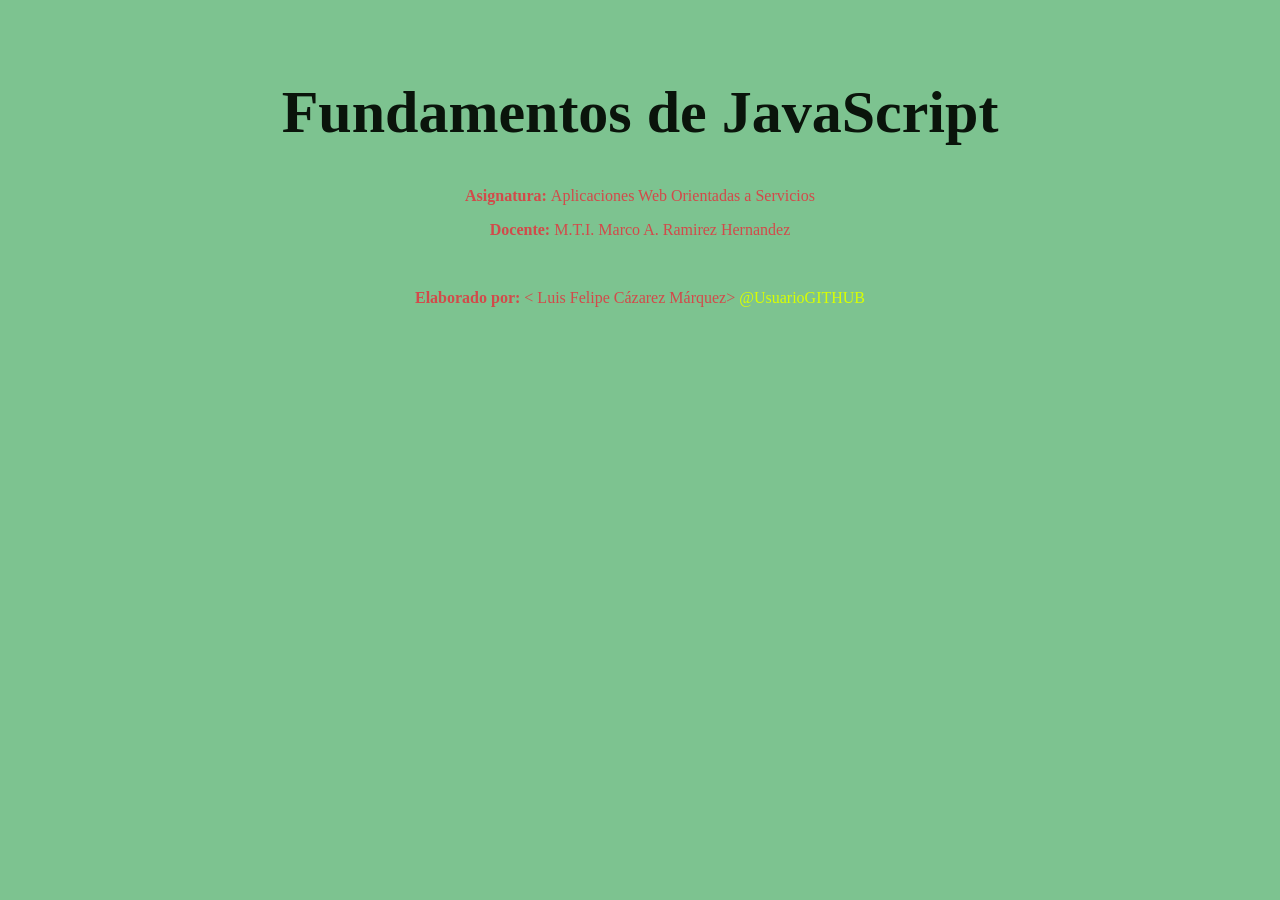
==== index.html @ 1258cc52 "Practica 02 fix: Correccion de referencia al css" ====
<!DOCTYPE html>
<html lang="en">

<head>
    <meta charset="UTF-8">
    <meta name="viewport" content="width=device-width, initial-scale=1.0">
    <title> Fundamentos de JavaScript - .: < 240343> :.</title>
    <link rel="stylesheet" href="css/estilos.css">
</head>

<body>
    <header>
        <h1> Fundamentos de JavaScript </h1>
        <p><strong> Asignatura: </strong> Aplicaciones Web Orientadas a Servicios</p>
        <p><strong> Docente: </strong> M.T.I. Marco A. Ramirez Hernandez</p>
        <br>
        <p><strong> Elaborado por: </strong>
            < Luis Felipe Cázarez Márquez> <a href="https://github.com/xluiscm"> @UsuarioGITHUB </a>
        </p>
    </header>

    <script src="js/ejercicio01.js"></script>
</body>

</html>
---- css/estilos.css ----
html{
    box-sizing: border-box;
    font-size: 62.5%;
}

body{
    font-size: 1.6rem;
    font-family: 'lato','sans-serif';
    background-color: rgb(125, 195, 144);
}
/*Estas propiedades son el antes y el despues de box sizing */
*,*:before,*::after{
    box-sizing: inherit;
}

header{
    padding: 3rem 0;
}

header h1{
    text-align: center;
    color: rgb(10, 20, 11);
    font-size: 6rem;
}

header p{
    color: rgb(210, 74, 74);
    text-align: center;
    font-size: 3.2 rem;

}

header p a{
    text-decoration: none ;
    color: rgb(217, 255, 0);
}

.DOM{
    max-width: 120rem;
    margin: 0  auto;
}

.DOM h2{
    color: rgb(93, 32, 32);
    text-align: center;
}

.DOM nav a{
    color: aliceblue;
    font-size: 20 px;
    text-decoration: none;
    margin-right: 10px;
}

.DOM p{
    color: blue;
    font-size: 20px;
}

.DOM #formulario{
    max-width: 500px;
    margin: 0 auto;

}

.DOM #formulario input{
    display:block;
    width: 100%;
    border: none;
    margin-bottom: 2rem;
    padding: 2rem;
    border-radius: 1rem;
}

.alerta{
    padding: 1rem;
    text-align: center;
    color: azure;
    text-transform: uppercase;
    font-size: 20px;
}

.alerta.error{
    background-color: red;
}

.alerta.exito{
    background-color: green;
}
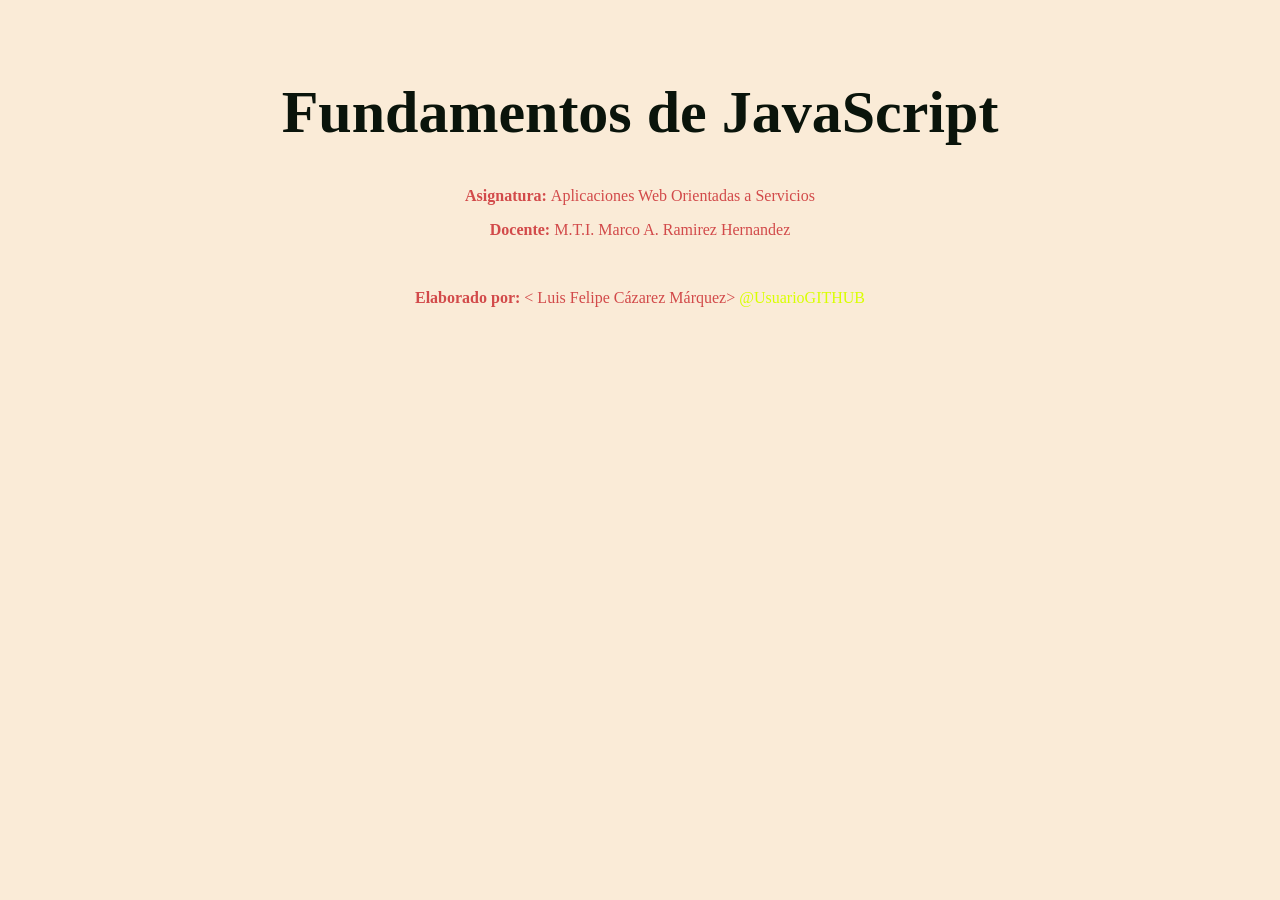
==== commit c09c90f2: "Practica 02 update: Se actualizo el codigo  del ejercicio1, declaracion de variables JS" ====
--- a/index.html
+++ b/index.html
@@ -8,7 +8,7 @@
     <link rel="stylesheet" href="css/estilos.css">
 </head>
 
-<body>
+<body style="color: white; background-color:antiquewhite ;">
     <header>
         <h1> Fundamentos de JavaScript </h1>
         <p><strong> Asignatura: </strong> Aplicaciones Web Orientadas a Servicios</p>
@@ -19,7 +19,7 @@
         </p>
     </header>
 
-    <script src="js/ejercicio01.js"></script>
+    <script src="js/ejercicio1.js"></script>
 </body>
 
 </html>
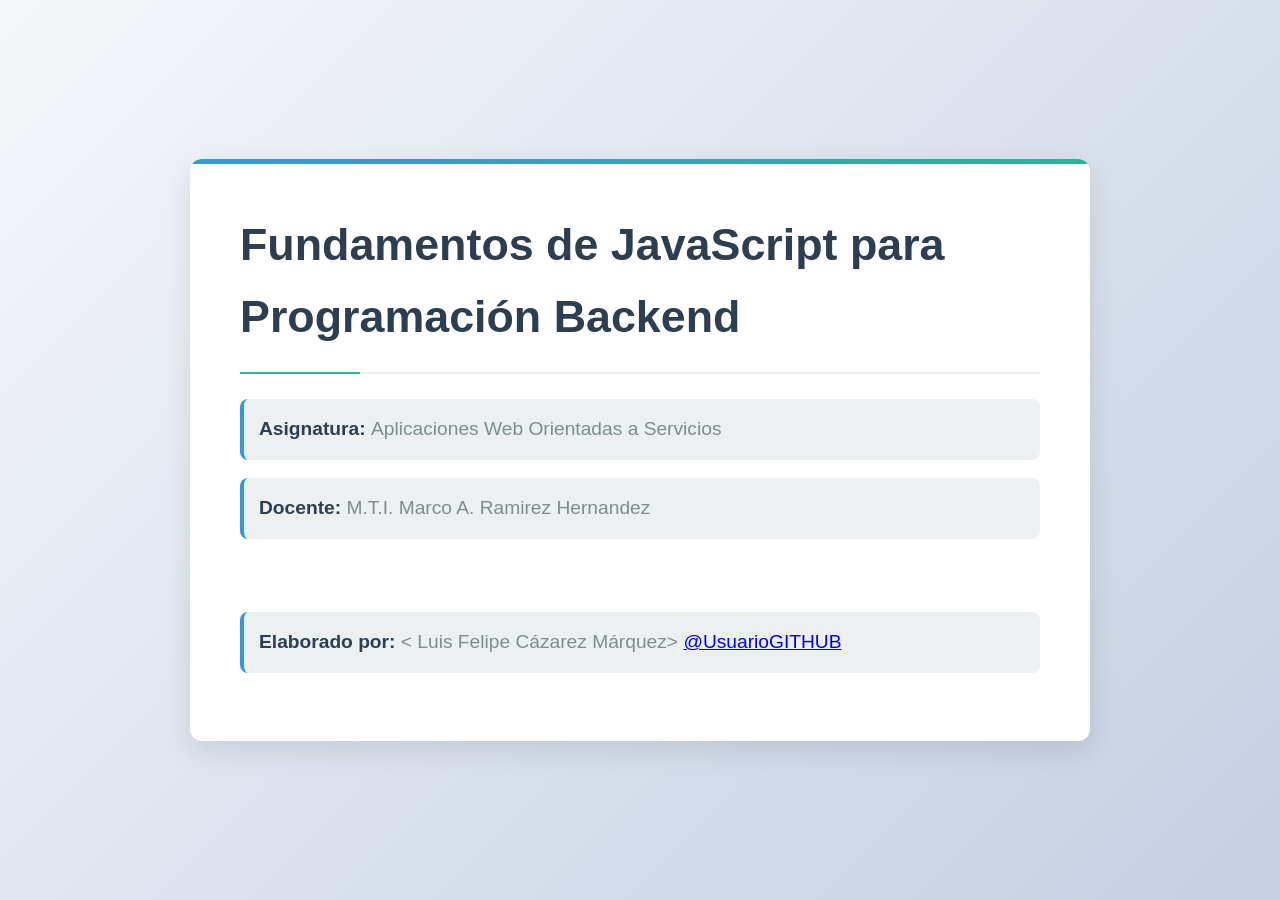
==== commit 6f27f572: "Practica 02 fix: Corrección de Estilos de la página y mensajes de salida, add: Se agrego el codigo d" ====
--- a/index.html
+++ b/index.html
@@ -10,7 +10,7 @@
 
 <body style="color: white; background-color:antiquewhite ;">
     <header>
-        <h1> Fundamentos de JavaScript </h1>
+        <h1> Fundamentos de JavaScript para Programación Backend</h1>
         <p><strong> Asignatura: </strong> Aplicaciones Web Orientadas a Servicios</p>
         <p><strong> Docente: </strong> M.T.I. Marco A. Ramirez Hernandez</p>
         <br>
@@ -20,6 +20,7 @@
     </header>
 
     <script src="js/ejercicio1.js"></script>
+    <script src="js/ejercicio2.js"></script>
 </body>
 
 </html>
--- a/css/estilos.css
+++ b/css/estilos.css
@@ -1,91 +1,113 @@
 
-html{
+/* Reset y configuraciones base */
+* {
+    margin: 0;
+    padding: 0;
     box-sizing: border-box;
-    font-size: 62.5%;
 }
 
-body{
-    font-size: 1.6rem;
-    font-family: 'lato','sans-serif';
-    background-color: rgb(125, 195, 144);
-}
-/*Estas propiedades son el antes y el despues de box sizing */
-*,*:before,*::after{
-    box-sizing: inherit;
+/* Variables CSS para colores y estilos */
+:root {
+    --primary-color: #2c3e50;
+    --secondary-color: #3498db;
+    --accent-color: #1abc9c;
+    --light-color: #ecf0f1;
+    --dark-color: #2c3e50;
+    --gray-color: #7f8c8d;
+    --shadow: 0 10px 30px rgba(0, 0, 0, 0.1);
+    --border-radius: 12px;
+    --transition: all 0.3s ease;
 }
 
-header{
-    padding: 3rem 0;
+/* Estilos generales */
+body {
+    font-family: 'Lato', sans-serif;
+    background: linear-gradient(135deg, #f5f7fa 0%, #c3cfe2 100%);
+    color: var(--dark-color);
+    line-height: 1.6;
+    min-height: 100vh;
+    padding: 20px;
+    display: flex;
+    flex-direction: column;
+    align-items: center;
+    justify-content: center;
 }
 
-header h1{
-    text-align: center;
-    color: rgb(10, 20, 11);
-    font-size: 6rem;
+/* Contenedor principal */
+body > header {
+    background-color: white;
+    border-radius: var(--border-radius);
+    box-shadow: var(--shadow);
+    padding: 50px;
+    max-width: 900px;
+    width: 100%;
+    position: relative;
+    overflow: hidden;
 }
 
-header p{
-    color: rgb(210, 74, 74);
-    text-align: center;
-    font-size: 3.2 rem;
-
+/* Efecto decorativo superior */
+body > header::before {
+    content: '';
+    position: absolute;
+    top: 0;
+    left: 0;
+    width: 100%;
+    height: 5px;
+    background: linear-gradient(to right, var(--secondary-color), var(--accent-color));
 }
 
-header p a{
-    text-decoration: none ;
-    color: rgb(217, 255, 0);
+/* T��tulo principal */
+h1 {
+    color: var(--primary-color);
+    font-size: 2.8rem;
+    font-weight: 900;
+    margin-bottom: 25px;
+    padding-bottom: 20px;
+    border-bottom: 2px solid var(--light-color);
+    position: relative;
 }
 
-.DOM{
-    max-width: 120rem;
-    margin: 0  auto;
+h1::after {
+    content: '';
+    position: absolute;
+    bottom: -2px;
+    left: 0;
+    width: 120px;
+    height: 2px;
+    background-color: var(--accent-color);
 }
 
-.DOM h2{
-    color: rgb(93, 32, 32);
-    text-align: center;
+/* Subt��tulos y p��rrafos */
+p {
+    margin-bottom: 18px;
+    font-size: 1.1rem;
+    color: var(--gray-color);
 }
 
-.DOM nav a{
-    color: aliceblue;
-    font-size: 20 px;
-    text-decoration: none;
-    margin-right: 10px;
+strong {
+    color: var(--primary-color);
+    font-weight: 700;
 }
 
-.DOM p{
-    color: blue;
-    font-size: 20px;
+/* Estilos espec��ficos para cada secci��n */
+p:has(strong:first-child) {
+    font-size: 1.2rem;
+    padding: 15px;
+    background-color: var(--light-color);
+    border-radius: 8px;
+    border-left: 4px solid var(--secondary-color);
 }
 
-.DOM #formulario{
-    max-width: 500px;
-    margin: 0 auto;
-
+/* Informaci��n del docente */
+p:nth-of-type(2) {
+    border-left-color: var(--accent-color);
 }
 
-.DOM #formulario input{
-    display:block;
-    width: 100%;
-    border: none;
-    margin-bottom: 2rem;
-    padding: 2rem;
-    border-radius: 1rem;
+/* Informaci��n del estudiante */
+p:nth-of-type(3) {
+    background-color: rgba(26, 188, 156, 0.1);
+    border-left-color: var(--accent-color);
+    margin-top: 30px
 }
 
-.alerta{
-    padding: 1rem;
-    text-align: center;
-    color: azure;
-    text-transform: uppercase;
-    font-size: 20px;
-}
-
-.alerta.error{
-    background-color: red;
-}
-
-.alerta.exito{
-    background-color: green;
-}
     
